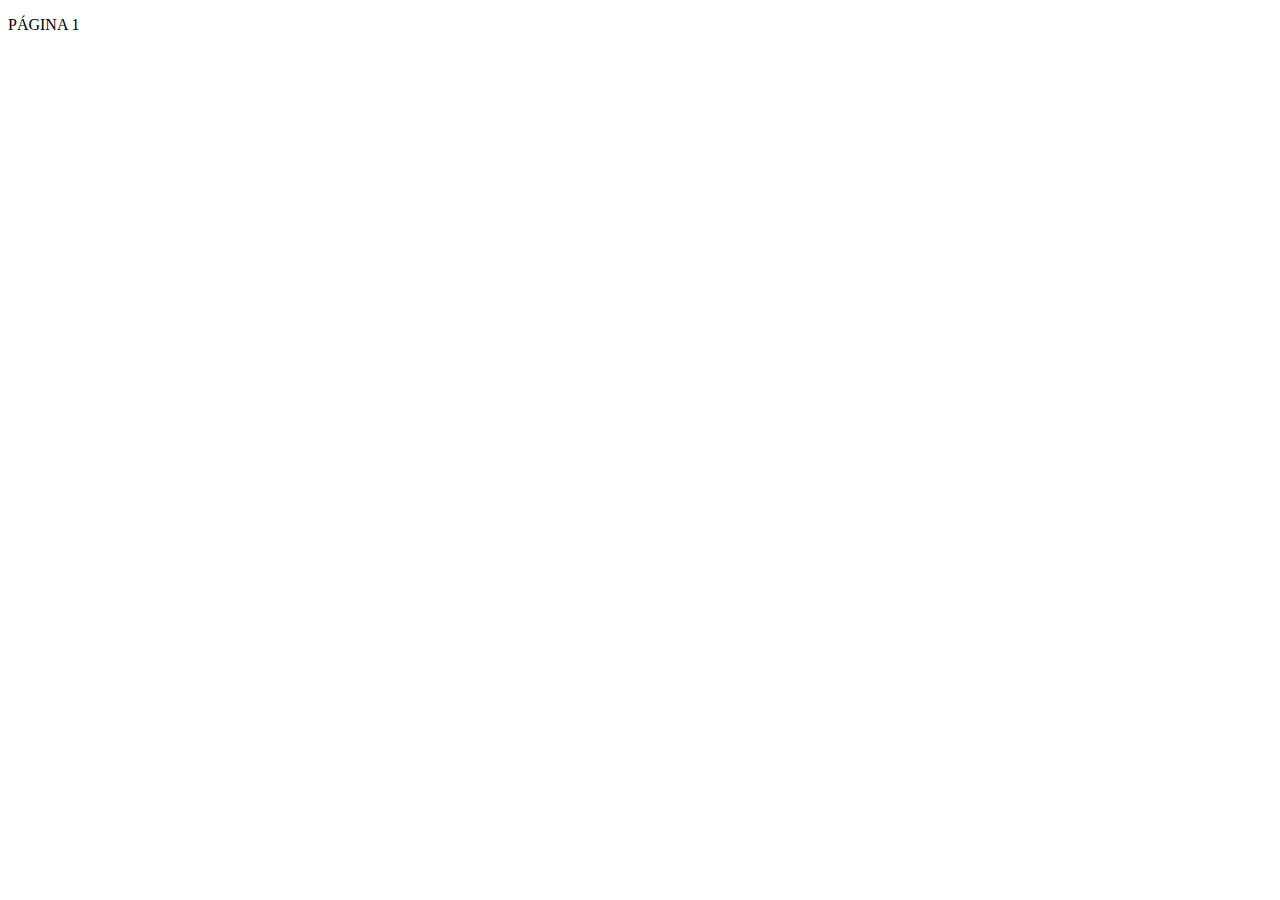
==== index.html @ fea60ed2 "PÁGINA" ====
<!DOCTYPE html>
<html lang="en">
<head>
    <meta charset="UTF-8">
    <meta name="viewport" content="width=device-width, initial-scale=1.0">
    <title>Document</title>
</head>
<body>
    <p>PÁGINA 1</p>
</body>
</html>
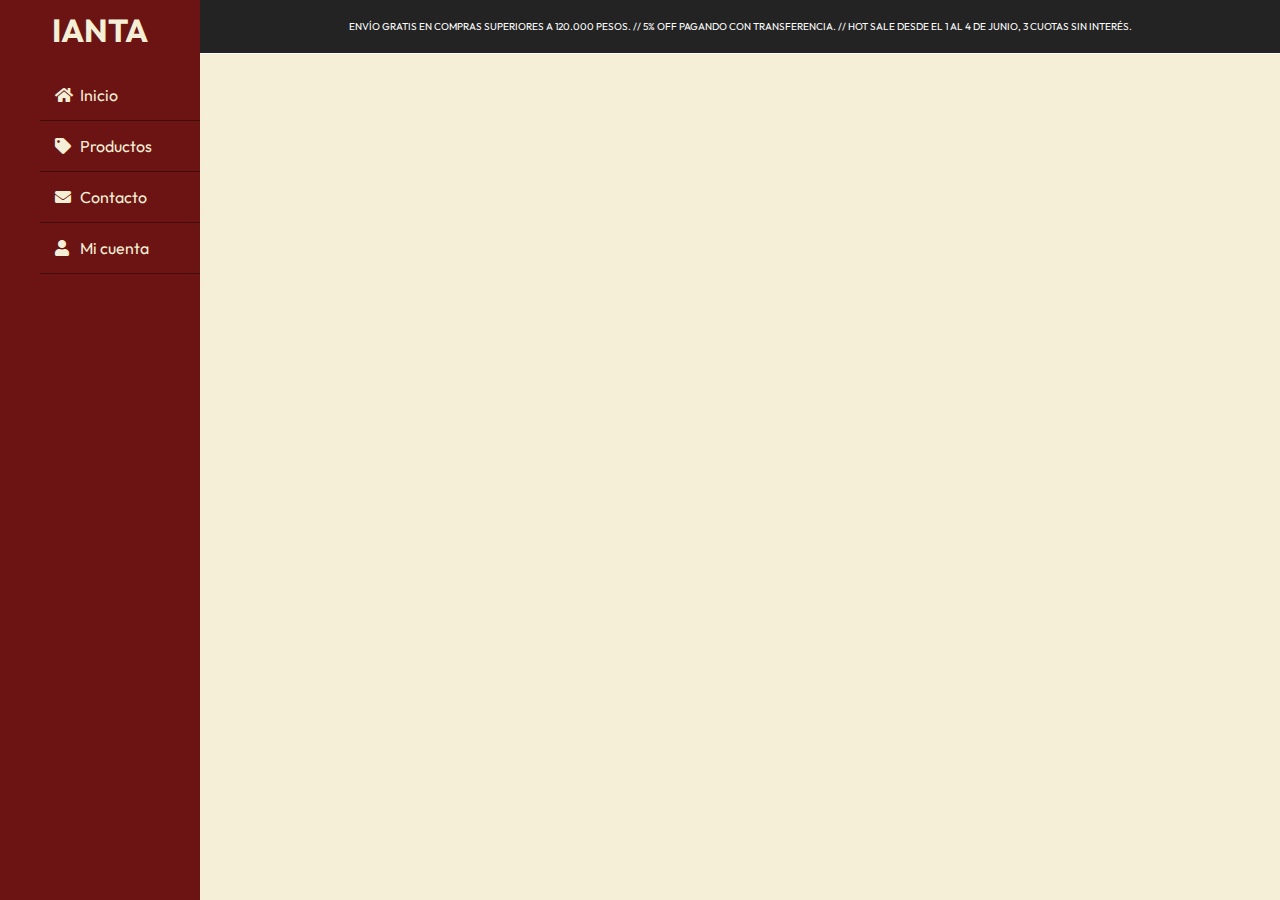
==== commit 21e6c1b0: "barralateral, iconos y un video" ====
--- a/index.html
+++ b/index.html
@@ -2,10 +2,41 @@
 <html lang="en">
 <head>
     <meta charset="UTF-8">
-    <meta name="viewport" content="width=device-width, initial-scale=1.0">
-    <title>Document</title>
+   
+    <title>IANTA</title>
+    <link rel="stylesheet" href="style.css">
+    <link rel="stylesheet" href="https://cdnjs.cloudflare.com/ajax/libs/font-awesome/5.15.4/css/all.min.css">
 </head>
 <body>
-    <p>PÁGINA 1</p>
+    <div class = "wrapper">
+        <div class = "sidebar">
+            <h2>ianta</h2>
+            <ul>
+                <li><a href="#"><i class="fas fa-home"></i>Inicio</a></li>
+                <li><a href="#"><i class="fas fa-tag"></i>Productos</a></li>
+                <li><a href="#"><i class="fas fa-envelope"></i>Contacto</a></li>
+                <li><a href="#"><i class="fas fa-user"></i>Mi cuenta</a></li>
+               
+                
+            </ul>
+        </div>
+        <div class="main_content">
+            <div class="header">ENVÍO GRATIS EN COMPRAS SUPERIORES A 120.000 PESOS. // 5% OFF PAGANDO CON TRANSFERENCIA. // HOT SALE DESDE EL 1 AL 4 DE JUNIO, 3 CUOTAS SIN INTERÉS. </div>
+            <div class="info">
+            <div>
+            </div>
+            </div>
+            <div>
+                <iframe width="560" height="315" src="https://www.youtube.com/embed/5Zw53xsQ4aU?si=7vyhv0JG6-HgQxLA?controls=0"
+                title="YouTube video player"
+                frameborder="0"
+                allow="accelerometer; autoplay; clipboard-write; encrypted-media; gyroscope; picture-in-picture; web-share"
+                referrerpolicy="strict-origin-when-cross-origin"
+                allowfullscreen></iframe>
+            </div>    
+            </div>
+            
+        
+    </div>
 </body>
 </html>--- a/style.css
+++ b/style.css
@@ -0,0 +1,83 @@
+@import url('https://fonts.googleapis.com/css2?family=Outfit:wght@100..900&display=swap');
+*{
+    margin: 0;
+    padding 0;
+    box-sizing: border-box;
+    list-style: none;
+    text-decoration: none;
+    font-family: "Outfit", sans-serif;
+}
+
+body{
+    background: #f5efd7;
+}
+.wrapper{
+    display: flex;
+    position: relative;
+}
+.wrapper .sidebar{
+    position: fixed;
+    width: 200px;
+    height: 100%;
+    background: #6c1413;
+    padding: 20px 0;
+}
+
+.wrapper .sidebar h2{
+    font-size:xx-large; 
+    color: #f5efd7;
+    text-transform: uppercase;
+    text-align: center;
+    margin-bottom: 20px;
+    margin-top: -10px;
+}
+
+.wrapper .sidebar ul li{
+    padding: 15px;
+    border-bottom: 1px solid rgba(0, 0, 0, 0.397);
+    
+}
+
+.wrapper .sidebar ul li a{
+    color: #f5efd7;
+    display: block; 
+}
+
+.wrapper .sidebar ul li a .fas{
+    width: 25px;
+
+}
+
+.wrapper .sidebar ul li:hover{
+    background: #8a2927;
+}
+
+.wrapper .main_content{
+width: 100%;
+margin-left: 200px;
+}
+
+.wrapper .main_content .header{
+text-align: center;
+font-size: x-small;
+padding: 20px;
+background-color: #232323;
+color:rgb(255, 255, 255);
+border-bottom: 1px solid;
+
+}
+
+.wrapper .main_content .info{
+    font-size: small;
+    margin: 30px;
+    color:#232323;
+    line-height: 20px;
+
+}
+
+iframe{
+    display: block; 
+    margin-left: auto;
+    margin-right: auto; 
+}
+
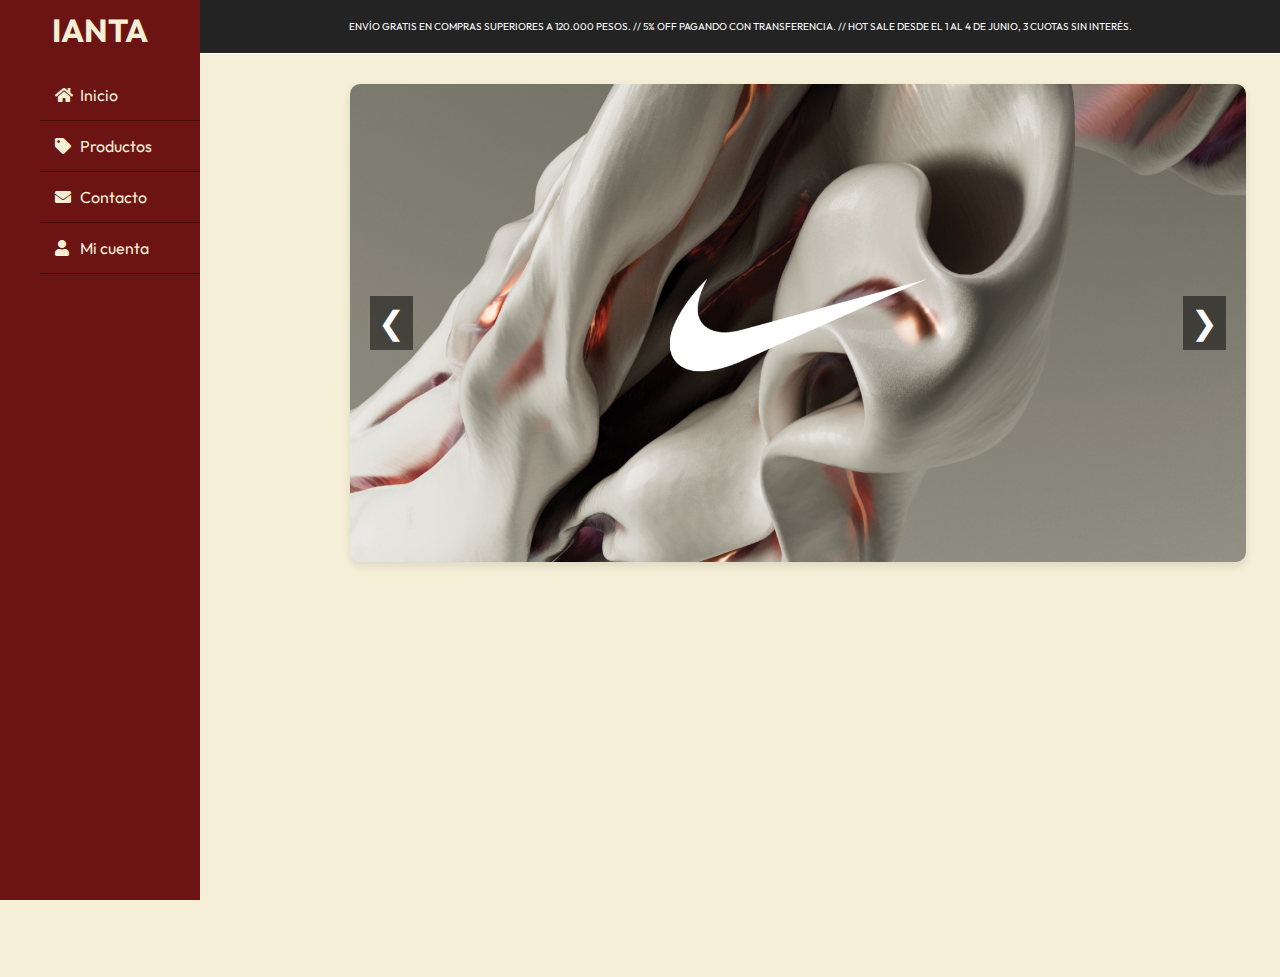
==== commit 001f0c72: "carrousel y pagina contacto" ====
--- a/index.html
+++ b/index.html
@@ -2,10 +2,11 @@
 <html lang="en">
 <head>
     <meta charset="UTF-8">
-   
+
     <title>IANTA</title>
     <link rel="stylesheet" href="style.css">
     <link rel="stylesheet" href="https://cdnjs.cloudflare.com/ajax/libs/font-awesome/5.15.4/css/all.min.css">
+
 </head>
 <body>
     <div class = "wrapper">
@@ -14,29 +15,42 @@
             <ul>
                 <li><a href="#"><i class="fas fa-home"></i>Inicio</a></li>
                 <li><a href="#"><i class="fas fa-tag"></i>Productos</a></li>
-                <li><a href="#"><i class="fas fa-envelope"></i>Contacto</a></li>
+                <li><a href="contacto.html"><i class="fas fa-envelope"></i>Contacto</a></li>
                 <li><a href="#"><i class="fas fa-user"></i>Mi cuenta</a></li>
-               
-                
+
+
             </ul>
         </div>
         <div class="main_content">
             <div class="header">ENVÍO GRATIS EN COMPRAS SUPERIORES A 120.000 PESOS. // 5% OFF PAGANDO CON TRANSFERENCIA. // HOT SALE DESDE EL 1 AL 4 DE JUNIO, 3 CUOTAS SIN INTERÉS. </div>
             <div class="info">
-            <div>
+
             </div>
+
             </div>
-            <div>
-                <iframe width="560" height="315" src="https://www.youtube.com/embed/5Zw53xsQ4aU?si=7vyhv0JG6-HgQxLA?controls=0"
-                title="YouTube video player"
-                frameborder="0"
-                allow="accelerometer; autoplay; clipboard-write; encrypted-media; gyroscope; picture-in-picture; web-share"
-                referrerpolicy="strict-origin-when-cross-origin"
-                allowfullscreen></iframe>
-            </div>    
-            </div>
-            
-        
+
+
     </div>
+
+        <div class="carrusel">
+
+            <div class="carrusel-interior" id="carruselInterior"></div>
+            <button class="carrusel-control anterior" onclick="anteriorDiapositiva()">&#10094;</button>
+            <button class="carrusel-control siguiente" onclick="siguienteDiapositiva()">&#10095;</button>
+
+        </div>
+        <script src="cashusel.js"></script>
+
+
+
+        <div>
+            <iframe width="560" height="315" src="https://www.youtube.com/embed/5Zw53xsQ4aU?si=7vyhv0JG6-HgQxLA"
+            title="YouTube video player"
+            frameborder="0"
+            allow="accelerometer; autoplay; clipboard-write; encrypted-media; gyroscope; picture-in-picture; web-share"
+            referrerpolicy="strict-origin-when-cross-origin"
+            allowfullscreen></iframe>
+        </div>
 </body>
+
 </html>--- a/style.css
+++ b/style.css
@@ -8,6 +8,8 @@
     font-family: "Outfit", sans-serif;
 }
 
+/* --------- barra lateral ---------- */
+
 body{
     background: #f5efd7;
 }
@@ -74,10 +76,144 @@
     line-height: 20px;
 
 }
-
+/* --------- el video ---------- */
 iframe{
+    
     display: block; 
-    margin-left: auto;
+    margin-left: 600px;
     margin-right: auto; 
-}
-
+    margin-top: 100px;
+}
+
+
+
+
+/* --------- el carrusel ---------- */
+
+
+
+.carrusel {
+    position: relative;
+    width: 70%;
+    max-width: 1200px;
+    overflow: hidden;
+    border-radius: 10px;
+    box-shadow: 0 4px 8px rgba(0, 0, 0, 0.1);
+    margin: 0 auto;
+    margin-left: 350px;
+}
+
+.carrusel-interior {
+    display: flex;
+    transition: transform 0.5s ease-in-out;
+}
+
+.carrusel-elemento {
+    min-width: 100%;
+    transition: opacity 0.5s ease-in-out;
+}
+
+.carrusel-elemento img {
+    width: 100%;
+    height: auto;
+    display: block;
+}
+
+.carrusel-control {
+    position: absolute;
+    top: 50%;
+    transform: translateY(-50%);
+    background-color: rgba(0, 0, 0, 0.5);
+    border: none;
+    color: white;
+    font-size: 2rem;
+    cursor: pointer;
+    padding: 0.5rem;
+    z-index: 1;
+    font-family: 'Roboto', sans-serif;
+    margin: 0 10px;
+}
+
+.carrusel-control.anterior {
+    left: 10px;
+}
+
+.carrusel-control.siguiente {
+    right: 10px;
+}
+
+/* --------- el formulario ---------- */
+
+h1 {
+    text-align: center;
+    width: 100%;
+    color: #8a2927;
+}
+.contenedor {
+    display: flex;
+    justify-content: space-between;
+    align-items: center;
+    width: 100%;
+    max-width: 800px; 
+    padding: 20px;
+    background: #8a2927;
+    box-shadow: 0 0 10px rgba(0, 0, 0, 0.1);
+    border-radius: 10px;
+    box-sizing: border-box;
+    margin-block: center;
+    margin-left: 350px;
+    margin-top: 100px;
+}
+
+.contacto {
+    padding: 20px;
+    background: #232323;
+    border-radius: 10px;
+    margin-right: 20px;
+}
+
+.contacto h3, p {
+    margin-top: 0;
+    color: #c3c3c3;
+}
+
+.contenedor form {
+    width: 60%; 
+}
+
+.contenedor form label {
+    width: 100%;
+    margin-bottom: 5px;
+    color: #cdcdcd;
+}
+
+.contenedor form input, textarea {
+    width: 100%;
+    padding: 10px;
+    margin-bottom: 15px;
+    border: 1px solid #232323;
+    border-radius: 15px;
+    box-sizing: border-box;
+}
+
+
+.contenedor form h2 {
+    margin-bottom: 10px;
+    text-align: center;
+    color: #f5efd7;
+}
+
+.contenedor form button[type="submit"] {
+    margin-left: 170;
+    background-color: #232323;
+    color: #f5efd7;
+    border: none;
+    cursor: pointer;
+    padding: 10px 20px;
+    border-radius: 15px;
+    transition: background-color 0.3s;
+}
+
+.contenedor form button[type="submit"]:hover {
+    background-color: #434343;
+}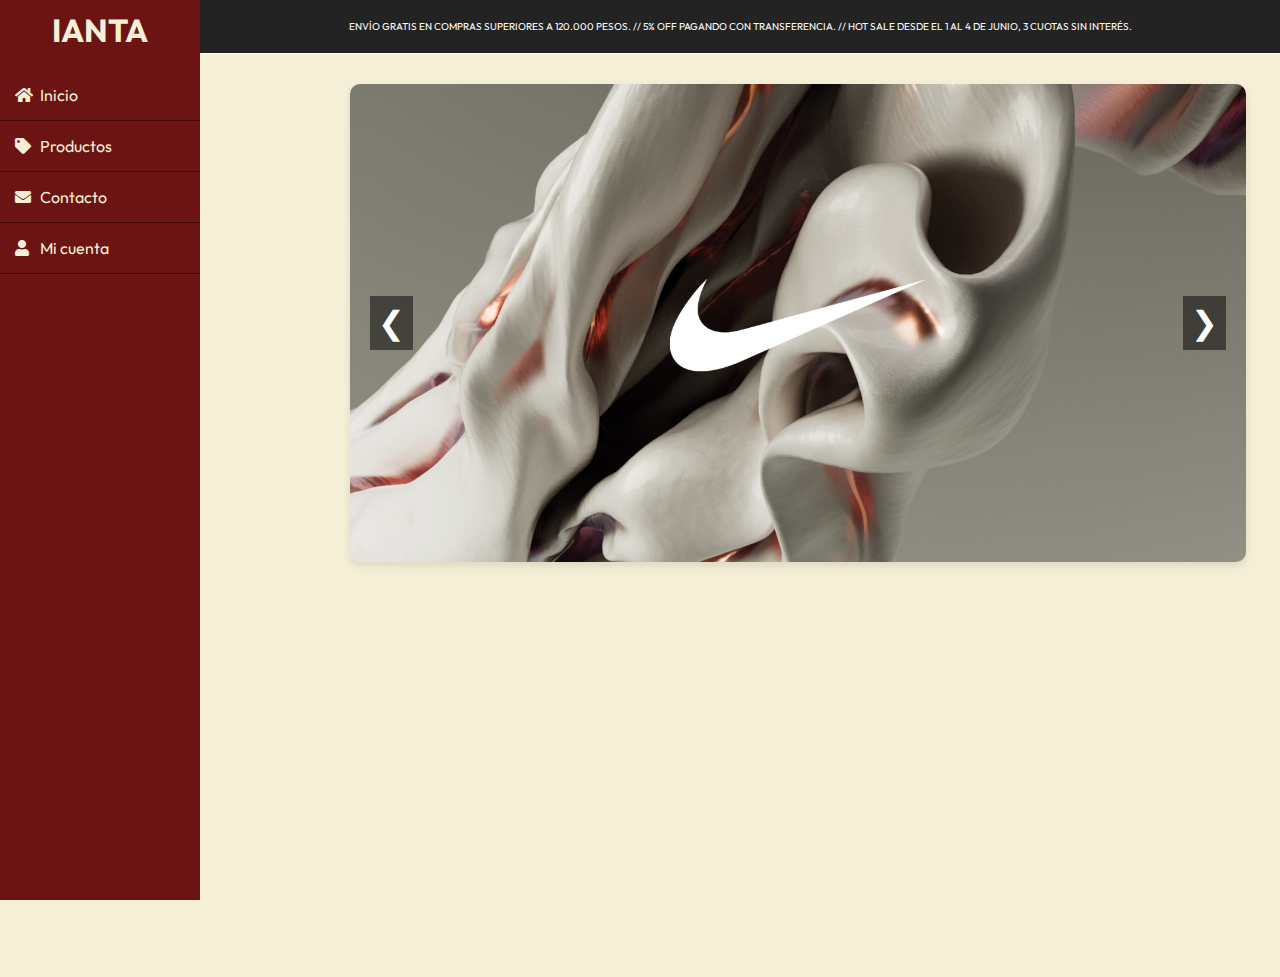
==== commit ab3f1e70: "pág productos" ====
--- a/index.html
+++ b/index.html
@@ -1,4 +1,4 @@
-<!DOCTYPE html>
+
 <html lang="en">
 <head>
     <meta charset="UTF-8">
@@ -13,8 +13,8 @@
         <div class = "sidebar">
             <h2>ianta</h2>
             <ul>
-                <li><a href="#"><i class="fas fa-home"></i>Inicio</a></li>
-                <li><a href="#"><i class="fas fa-tag"></i>Productos</a></li>
+                <li><a href="index.html"><i class="fas fa-home"></i>Inicio</a></li>
+                <li><a href="producto.html"><i class="fas fa-tag"></i>Productos</a></li>
                 <li><a href="contacto.html"><i class="fas fa-envelope"></i>Contacto</a></li>
                 <li><a href="#"><i class="fas fa-user"></i>Mi cuenta</a></li>
 
--- a/style.css
+++ b/style.css
@@ -1,7 +1,7 @@
 @import url('https://fonts.googleapis.com/css2?family=Outfit:wght@100..900&display=swap');
 *{
     margin: 0;
-    padding 0;
+    padding: 0;
     box-sizing: border-box;
     list-style: none;
     text-decoration: none;
@@ -216,4 +216,71 @@
 
 .contenedor form button[type="submit"]:hover {
     background-color: #434343;
-}+}
+
+
+/*---------pag.produc.---------*/
+
+
+.contenedor {
+    display: flex;
+    justify-content: space-between;
+    padding: 20px;
+    box-sizing: border-box;
+}
+
+
+.productos {
+    display: flex;
+    flex-wrap: wrap;
+    justify-content: right;
+    width: 75%;
+}
+
+.producto {
+    background-color: #232323;
+    border-radius: 10px;
+    box-shadow: 0 0 10px rgba(0, 0, 0, 0.1);
+    margin: 10px;
+    padding: 20px;
+    text-align: center;
+    width: 30%; /* Cambiar a 16.6% para 6 columnas */
+    box-sizing: border-box;
+    color: white;
+}
+
+.producto img {
+    max-width: 100%;
+    height: auto;
+    border-radius: 10px;
+}
+
+.titu h2 {
+    margin-left: 620px;
+    margin-bottom: -50px;
+    color: #232323;
+    font-size: xx-large;
+}
+
+.producto h3 {
+    margin: 10px 0;
+}
+
+.producto p {
+    font-size: 1.2em;
+    color: white;
+}
+
+.producto button {
+    background-color: #000;
+    color: white;
+    border: none;
+    padding: 10px 20px;
+    cursor: pointer;
+    border-radius: 5px;
+    transition: background-color 0.3s;
+}
+
+.producto button:hover {
+    background-color: #333;
+}
